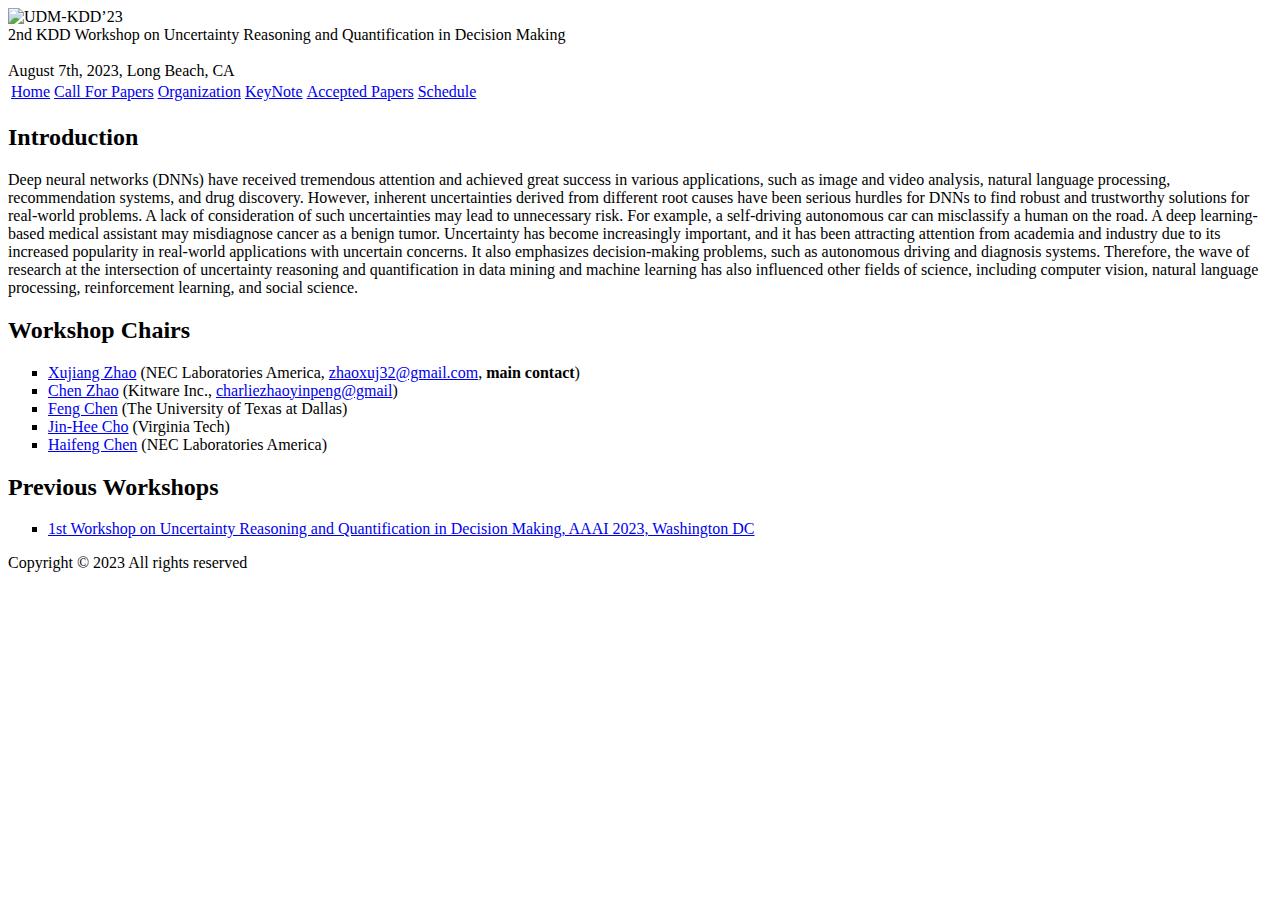
==== index.html @ eb5d6d35 "Add files via upload" ====
<!DOCTYPE html>
<html lang='en'>

<head>
    <base href=".">
    <link rel="shortcut icon" type="image/png" href="assets/favicon.png"/>
    <link rel="stylesheet" type="text/css" media="all" href="assets/main.css"/>
    <meta name="description" content="Conference Template">
    <meta name="resource-type" content="document">
    <meta name="distribution" content="global">
    <meta name="KeyWords" content="Conference">
    <title>UDM-KDD’23</title>
</head>

<body>

    <div class="banner">
        <img src="assets/banner-2.jpg" alt="UDM-KDD’23", width="1000" height="500">
        <div class="centered">
            2nd KDD Workshop on Uncertainty Reasoning and Quantification in Decision Making <br><br> August 7th, 2023, Long Beach, CA 
        </div>
    </div>

    <table class="navigation">
        <tr>
            <td class="navigation">
                <a class="current" title="Workshop Home Page" href=".">Home</a>
            </td>
            <td class="navigation">
                <a title="Call For Papers" href="cfp">Call For Papers</a>
            </td>
            <td class="navigation">
                <a title="Organization" href="organization">Organization</a> 
            </td>
            <td class="navigation">
                <a title="KeyNote" href="keynote">KeyNote</a>
            </td>
            <td class="navigation">
                <a title="Accepted Papers" href="ap">Accepted Papers</a>
            </td>
            <td class="navigation">
                <a title="Schedule" href="schedule">Schedule</a>
            </td>
        </tr>
    </table>

    <h2>Introduction</h2>
    <p>
        Deep neural networks (DNNs) have received tremendous attention and achieved great success in various applications, such as image and video analysis, natural language processing, recommendation systems, and drug discovery. However, inherent uncertainties derived from different root causes have been serious hurdles for DNNs to find robust and trustworthy solutions for real-world problems. A lack of consideration of such uncertainties may lead to unnecessary risk. For example, a self-driving autonomous car can misclassify a human on the road. A deep learning-based medical assistant may misdiagnose cancer as a benign tumor. Uncertainty has become increasingly important, and it has been attracting attention from academia and industry due to its increased popularity in real-world applications with uncertain concerns. It also emphasizes decision-making problems, such as autonomous driving and diagnosis systems. Therefore, the wave of research at the intersection of uncertainty reasoning and quantification in data mining and machine learning has also influenced other fields of science, including computer vision, natural language processing, reinforcement learning, and social science. 
    </p>


    <h2>Workshop Chairs</h2>
        <ul>
            <li style="list-style-type:square"><a href = "https://zxj32.github.io/">Xujiang Zhao</a> (NEC Laboratories America, <a href = "mailto: zhaoxuj32@gmail.com">zhaoxuj32@gmail.com</a>, <strong>main contact</strong>)</li>
            <li style="list-style-type:square"><a href = "https://charliezhaoyinpeng.github.io/homepage/">Chen Zhao</a> (Kitware Inc., <a href = "mailto: charliezhaoyinpeng@gmail">charliezhaoyinpeng@gmail</a>)</li>
            <li style="list-style-type:square"><a href = "https://personal.utdallas.edu/~fxc190007/">Feng Chen</a> (The University of Texas at Dallas)</li>
            <li style="list-style-type:square"><a href = "https://people.cs.vt.edu/~jicho/">Jin-Hee Cho</a> (Virginia Tech)</li>
            <li style="list-style-type:square"><a href = "https://haifengchen.gitlab.io/intro/">Haifeng Chen</a> (NEC Laboratories America)</li>
        </ul>


    <h2>Previous Workshops</h2>
        <ul>
            <li style="list-style-type:square"><a href = "https://charliezhaoyinpeng.github.io/UDM-AAAI23/">1st Workshop on Uncertainty Reasoning and Quantification in Decision Making, AAAI 2023, Washington DC</a> </li>
        </ul>


    <!-- <h2>Workshop Gallery</h2>
        <div class="row">
          <div class="column">
            <img src="assets/pic1.jpg" alt="Snow" style="width:100%">
          </div>
          <div class="column">
            <img src="assets/pic2.jpg" alt="Forest" style="width:100%">
          </div>
          <div class="column">
            <img src="assets/pic3.jpg" alt="Mountains" style="width:100%">
          </div>
        </div> -->

    <!-- <h2>Announcement</h2>    
    <p>
        All AAAI Workshops will be held Monday and Tuesday, February 13-14, 2023. The final schedule for this workshop (UDM-AAAI'23) will be available in November.
    </p> -->


    <footer>
        Copyright &copy; 2023 All rights reserved
    </footer>

</body>
</html>
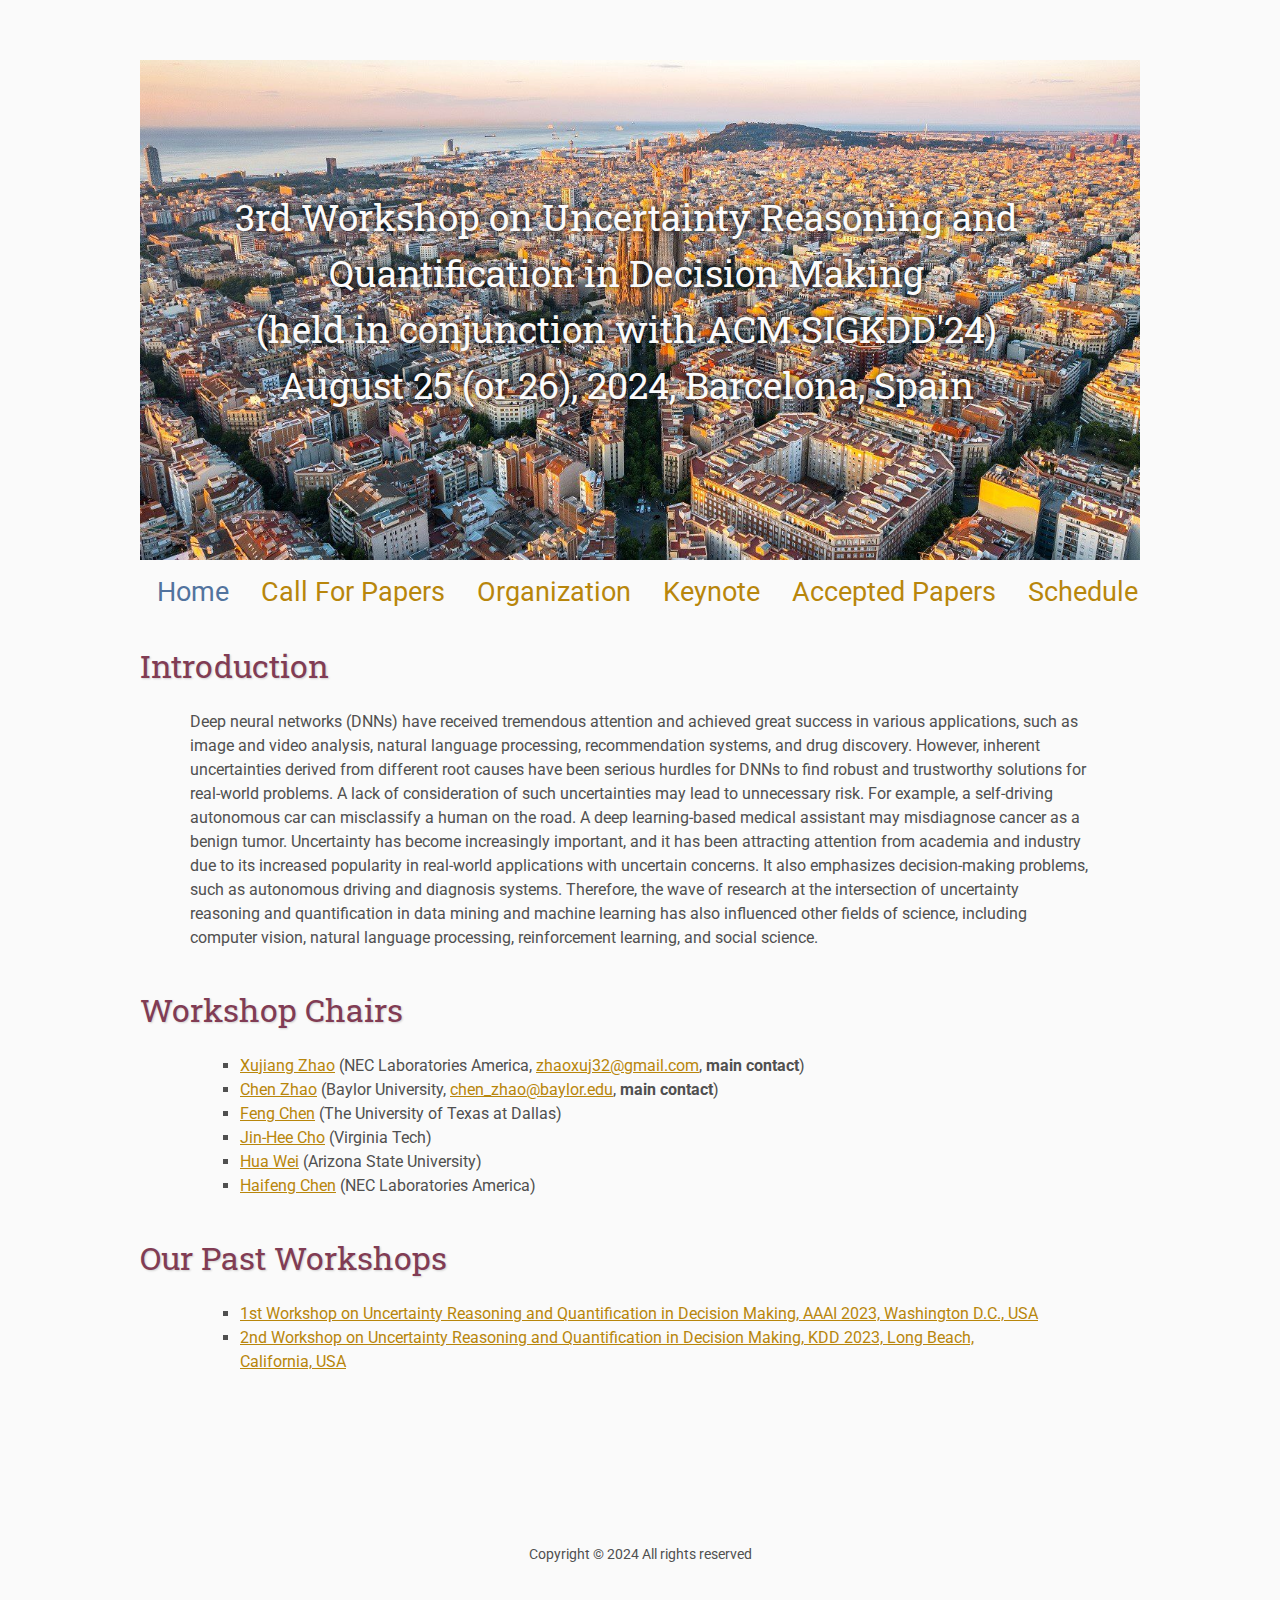
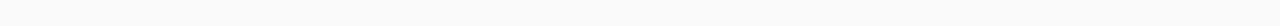
==== commit a68ba3dd: "Update index.html" ====
--- a/index.html
+++ b/index.html
@@ -9,15 +9,17 @@
     <meta name="resource-type" content="document">
     <meta name="distribution" content="global">
     <meta name="KeyWords" content="Conference">
-    <title>UDM-KDD’23</title>
+    <title>UDM-KDD’24</title>
 </head>
 
 <body>
 
     <div class="banner">
-        <img src="assets/banner-2.jpg" alt="UDM-KDD’23", width="1000" height="500">
+        <img src="assets/banner-2.jpg" alt="UDM-KDD’24", width="1000" height="500">
         <div class="centered">
-            2nd KDD Workshop on Uncertainty Reasoning and Quantification in Decision Making <br><br> August 7th, 2023, Long Beach, CA 
+            3rd Workshop on Uncertainty Reasoning and Quantification in Decision Making <br>
+            (held in conjunction with ACM SIGKDD'24)<br>
+            August 25 (or 26), 2024, Barcelona, Spain
         </div>
     </div>
 
@@ -33,7 +35,7 @@
                 <a title="Organization" href="organization">Organization</a> 
             </td>
             <td class="navigation">
-                <a title="KeyNote" href="keynote">KeyNote</a>
+                <a title="Keynote" href="keynote">Keynote</a>
             </td>
             <td class="navigation">
                 <a title="Accepted Papers" href="ap">Accepted Papers</a>
@@ -46,23 +48,29 @@
 
     <h2>Introduction</h2>
     <p>
-        Deep neural networks (DNNs) have received tremendous attention and achieved great success in various applications, such as image and video analysis, natural language processing, recommendation systems, and drug discovery. However, inherent uncertainties derived from different root causes have been serious hurdles for DNNs to find robust and trustworthy solutions for real-world problems. A lack of consideration of such uncertainties may lead to unnecessary risk. For example, a self-driving autonomous car can misclassify a human on the road. A deep learning-based medical assistant may misdiagnose cancer as a benign tumor. Uncertainty has become increasingly important, and it has been attracting attention from academia and industry due to its increased popularity in real-world applications with uncertain concerns. It also emphasizes decision-making problems, such as autonomous driving and diagnosis systems. Therefore, the wave of research at the intersection of uncertainty reasoning and quantification in data mining and machine learning has also influenced other fields of science, including computer vision, natural language processing, reinforcement learning, and social science. 
+        Deep neural networks (DNNs) have received tremendous attention and achieved great success in various applications, such as image and video analysis, natural language processing, recommendation systems, and drug discovery. 
+        However, inherent uncertainties derived from different root causes have been serious hurdles for DNNs to find robust and trustworthy solutions for real-world problems. 
+        A lack of consideration of such uncertainties may lead to unnecessary risk. For example, a self-driving autonomous car can misclassify a human on the road. 
+        A deep learning-based medical assistant may misdiagnose cancer as a benign tumor. Uncertainty has become increasingly important, and it has been attracting attention from academia and industry due to its increased popularity in real-world applications with uncertain concerns. 
+        It also emphasizes decision-making problems, such as autonomous driving and diagnosis systems. Therefore, the wave of research at the intersection of uncertainty reasoning and quantification in data mining and machine learning has also influenced other fields of science, including computer vision, natural language processing, reinforcement learning, and social science. 
     </p>
 
 
     <h2>Workshop Chairs</h2>
         <ul>
             <li style="list-style-type:square"><a href = "https://zxj32.github.io/">Xujiang Zhao</a> (NEC Laboratories America, <a href = "mailto: zhaoxuj32@gmail.com">zhaoxuj32@gmail.com</a>, <strong>main contact</strong>)</li>
-            <li style="list-style-type:square"><a href = "https://charliezhaoyinpeng.github.io/homepage/">Chen Zhao</a> (Kitware Inc., <a href = "mailto: charliezhaoyinpeng@gmail">charliezhaoyinpeng@gmail</a>)</li>
+            <li style="list-style-type:square"><a href = "https://charliezhaoyinpeng.github.io/homepage/">Chen Zhao</a> (Baylor University, <a href = "mailto: chen_zhao@baylor.edu">chen_zhao@baylor.edu</a>, <strong>main contact</strong>)</li>
             <li style="list-style-type:square"><a href = "https://personal.utdallas.edu/~fxc190007/">Feng Chen</a> (The University of Texas at Dallas)</li>
             <li style="list-style-type:square"><a href = "https://people.cs.vt.edu/~jicho/">Jin-Hee Cho</a> (Virginia Tech)</li>
+            <li style="list-style-type:square"><a href = "https://www.public.asu.edu/~hwei27/index.html">Hua Wei</a> (Arizona State University)</li>
             <li style="list-style-type:square"><a href = "https://haifengchen.gitlab.io/intro/">Haifeng Chen</a> (NEC Laboratories America)</li>
         </ul>
 
 
-    <h2>Previous Workshops</h2>
+    <h2>Our Past Workshops</h2>
         <ul>
-            <li style="list-style-type:square"><a href = "https://charliezhaoyinpeng.github.io/UDM-AAAI23/">1st Workshop on Uncertainty Reasoning and Quantification in Decision Making, AAAI 2023, Washington DC</a> </li>
+            <li style="list-style-type:square"><a href = "https://charliezhaoyinpeng.github.io/UDM-AAAI23/">1st Workshop on Uncertainty Reasoning and Quantification in Decision Making, AAAI 2023, Washington D.C., USA</a> </li>
+            <li style="list-style-type:square"><a href = "https://charliezhaoyinpeng.github.io/UDM-KDD23/">2nd Workshop on Uncertainty Reasoning and Quantification in Decision Making, KDD 2023, Long Beach, California, USA</a> </li>
         </ul>
 
 
@@ -86,7 +94,7 @@
 
 
     <footer>
-        Copyright &copy; 2023 All rights reserved
+        Copyright &copy; 2024 All rights reserved
     </footer>
 
 </body>
--- a/assets/main.css
+++ b/assets/main.css
@@ -0,0 +1,130 @@
+/* main.css */
+
+/* These are the colors and fonts used throughout the webpage.
+ * I've listed them here so that a user may easily
+ * do a search-and-replace for these to change the site theme.
+ *   'Roboto',sans-serif; Font for the title text
+ *   'Roboto-Slab',serif; Font for the body text 
+ *   #fafafa; Background color of the site
+ *   #505050; Foreground (text) color of the site
+ *   #52739e; Navy, "Template" in the logo, current page in navigation, special titles in the Program
+ *   #b2132e; Reddish, "Conference" in the logo, hover color for links
+ *   #813c54; Heading color, titles in the Program
+ *   #b8860b; Dark Goldenrod, color for links
+ */
+
+@import url('https://fonts.googleapis.com/css?family=Roboto%7CRoboto+Slab');
+
+*{
+    border:0;
+    font:inherit;
+    font-size:1em;
+    margin:0;
+    padding:0;
+    vertical-align:baseline;
+}
+
+body{
+    background-color: #fafafa;
+    background-size: cover;
+    background-attachment: fixed;
+    color: #505050; 
+    text-align:left;
+    font-family:'Roboto',sans-serif;
+    font-size:1em;
+    line-height:1.5em;
+    margin: 60px auto;
+    width: 1000px;
+}
+
+a{color: #b8860b; text-decoration:none;}
+a.current{color: #52739e;}
+a.current:hover{color: #e82945;}
+a:hover{color: #b2132e;}
+a:active{color: #e82945;}
+h1,h2,h3,h4{clear:left; color: #813c54; margin:1.5em 0em 1em 0em; font-family:'Roboto Slab',serif; text-shadow: 1px 1px 2px #d0d0d0;}
+h1{font-size:2.67em;}
+h2{font-size:2.00em;}
+h3{font-size:1.67em;}
+h4{font-size:1.33em;}
+p{list-style:none; margin:24px auto 24px auto; padding:0px; width:900px; text-align:left;}
+li a, p a {text-decoration:underline; text-decoration-color:#b8860b;}
+ul{list-style:none; margin:24px auto 24px auto; padding:0px; width:800px; text-align:left;}
+ul li{list-style:none; margin:0px auto 0px auto; padding:0px; text-align:left;}
+i,em{font-style:italic;}
+b,strong{font-weight:bold;}
+sup{
+    vertical-align: super;
+    font-size: 0.8em;
+    line-height: 0;
+}
+sub{
+    vertical-align: sub;
+    font-size: 0.8em;
+    line-height: 0;
+}
+table{
+    width: 1000px;
+    margin: 12px auto 24px auto;
+    float: center;
+    /* UNCOMMENT THIS FOR DEBUGGING THE ALIGNMENT */
+    /*border: 1px solid black;*/
+}
+th,td{
+    text-align: left;
+    /* UNCOMMENT THIS FOR DEBUGGING THE ALIGNMENT */
+    /*border: 1px solid black;*/
+}
+
+/* Website Banner */
+.banner {position: relative; font-family:'Roboto Slab',serif;}
+.top-left {font-size:5.33em; color: #505050; background: #fafafa; text-align: center; width: 1000px; height: 67px; position: absolute; padding: 36px 0 0 0; top: 0px;}
+.bottom-right {font-size:2.33em; color: #fafafa; line-height: 1.5em; width: auto; height: 100px; padding: 0px 27px 27px 0px; text-align: right; position: absolute; bottom: 0px; right: 0px; text-shadow: 0px 0px 6px #000000;}
+.centered {font-size:2.33em; color: #fafafa; line-height: 1.5em; width: auto; height: 100px; padding: 0px 27px 27px 0px; text-align: center; position: absolute; bottom: 250px; text-shadow: 0px 0px 6px #000000;}
+
+/* Conference Title Logo */
+.title1{color: #b2132e; text-shadow: 1px 1px 3px #c0c0c0;} 
+.title2{color: #52739e; text-shadow: 1px 1px 3px #c0c0c0;}
+.year{color: #505050; font-size:0.67em; font-weight: lighter;}
+
+/* Navigation Links (Home, Registration, etc) */
+table.navigation{width:800px;}
+td.navigation{font-size:1.67em; white-space:nowrap; width:20%; text-align:center; vertical-align:middle; padding:0px 15px 0px 15px;}
+
+/* Sponsor Images */
+table.sponsors{width:800px;}
+td.sponsor{white-space:normal; word-break: break-all; width:30%; text-align:left; vertical-align:middle; padding:0px 0px 0px 10px;}
+td.sponsor img{width: 70%}
+
+/* The Table on the Program Page */
+td.room{padding: 4px 12px 4px 4px; width: 90%; vertical-align:bottom; font-size:1.67em; color: #52739e; height:32px;}
+td.date{white-space:nowrap; width:130px; text-align:right; vertical-align:top; padding:4px 16px 0px 0px;}
+td.title{padding: 4px 12px 4px 4px; width: 90%; vertical-align:top; font-size:1.5em; color: #813c54; height:32px; font-family:'Roboto Slab',serif; text-shadow: 1px 1px 2px #d0d0d0; }
+td.title-special{padding: 4px 12px 4px 4px; width: 90%; vertical-align:top; font-size:1.67em; color: #52739e; height:32px; font-family:'Roboto Slab',serif; text-shadow: 1px 1px 2px #d0d0d0;}
+td.speaker{padding: 4px 12px 4px 4px; font-style: italic; font-size:1em; max-height:999999px}
+td.abstract{padding: 4px 12px 12px 4px; font-size:1em; max-height:999999px}
+td.abstract img{display: block; margin: 4px auto 8px auto}
+table.plenary{padding-top: 8px; background: #ffffff;}
+
+/* Registration and Directions iframes and Images */
+iframe.registration{display:block; margin:1em auto 2em auto; width:700px; height:1400px; border:none;}
+iframe.directions{display:block; margin:1em auto 2em auto; width:800px; height:400px; border:none;}
+img.center{display:block; width:67%; margin:1em auto 2em auto;}
+
+/* Flyer Images */
+table.flyers{width:800px;}
+td.flyer{white-space:nowrap; width:50%; text-align:center; vertical-align:middle; padding:0px 0px 0px 0px;}
+td.sponsor img{width: 100%}
+
+footer{font-size:0.875em; margin-top:12em; text-align:center;}
+
+/* My hacky way of making the site mobile-friendly */
+@media only screen and (max-width: 1100px) {
+    h2{font-size:3.00em;}
+    p{font-size:1.5em; line-height:1.5em;}
+    th,td,tr{font-size:1.5em; line-height:1.5em;}
+    td.date{font-size:1em; padding-top:0.5em;}
+    td.navigation{font-size:1.5em; padding:0px 20px 0px 20px;}
+    table.footer{font-size:0.33em;}
+}
+
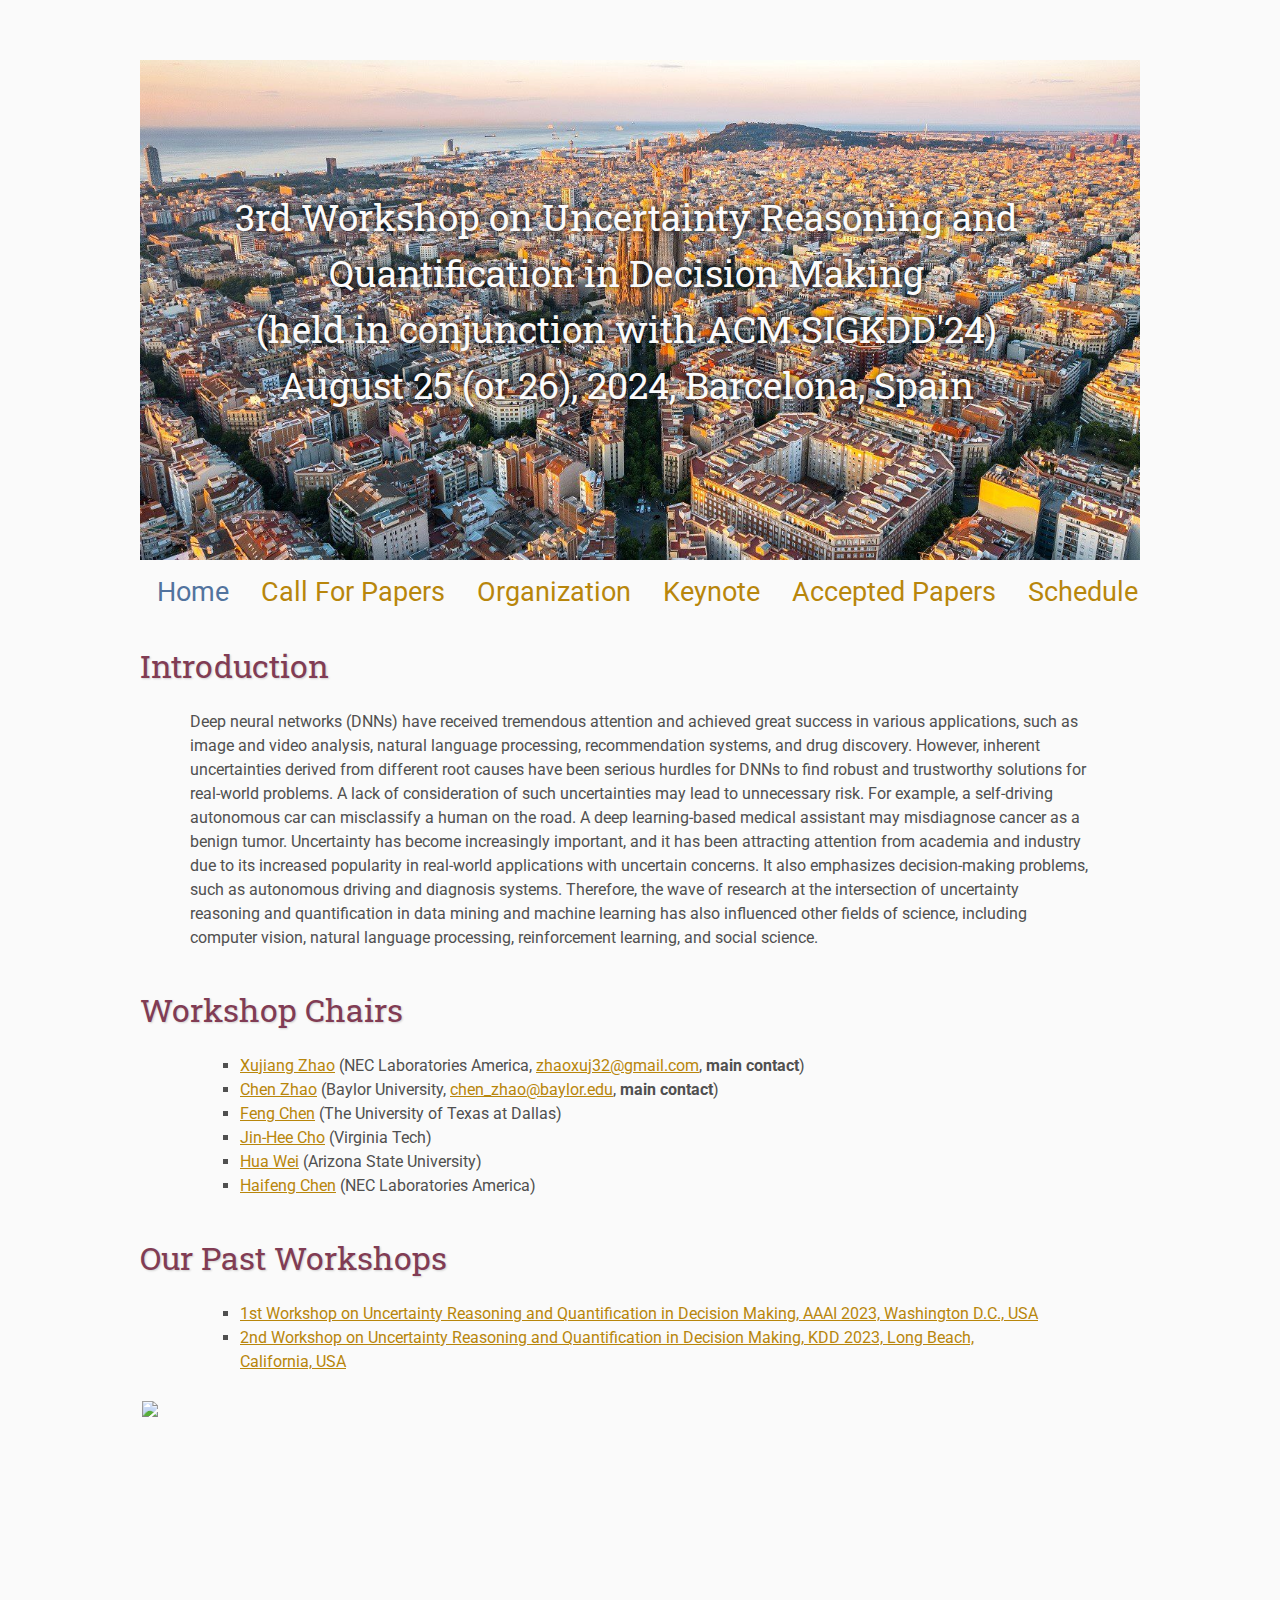
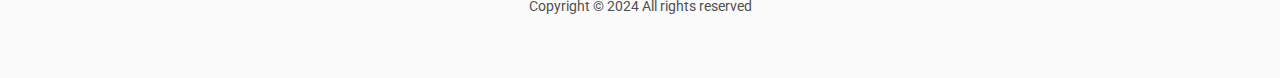
==== commit fc24c475: "Update index.html" ====
--- a/index.html
+++ b/index.html
@@ -93,6 +93,19 @@
     </p> -->
 
 
+    <table cellpadding="0px">
+    	<tbody>
+    		<tr>
+    			<td width="720px"">
+      			<div id="clustrmaps-widget"></div>
+      				<a href="https://mapmyvisitors.com/web/1bvz6"  title="Visit tracker"><img src="https://mapmyvisitors.com/map.png?d=lB5CHRq4YiO6BlKy7Aza4x0Buok2xV4NqqR3-pU8FXM&cl=ffffff" /></a>
+      			<div class="jvectormap-tip"></div>
+    			</td>
+    		</tr>
+    	</tbody>
+    </table>
+    
+
     <footer>
         Copyright &copy; 2024 All rights reserved
     </footer>
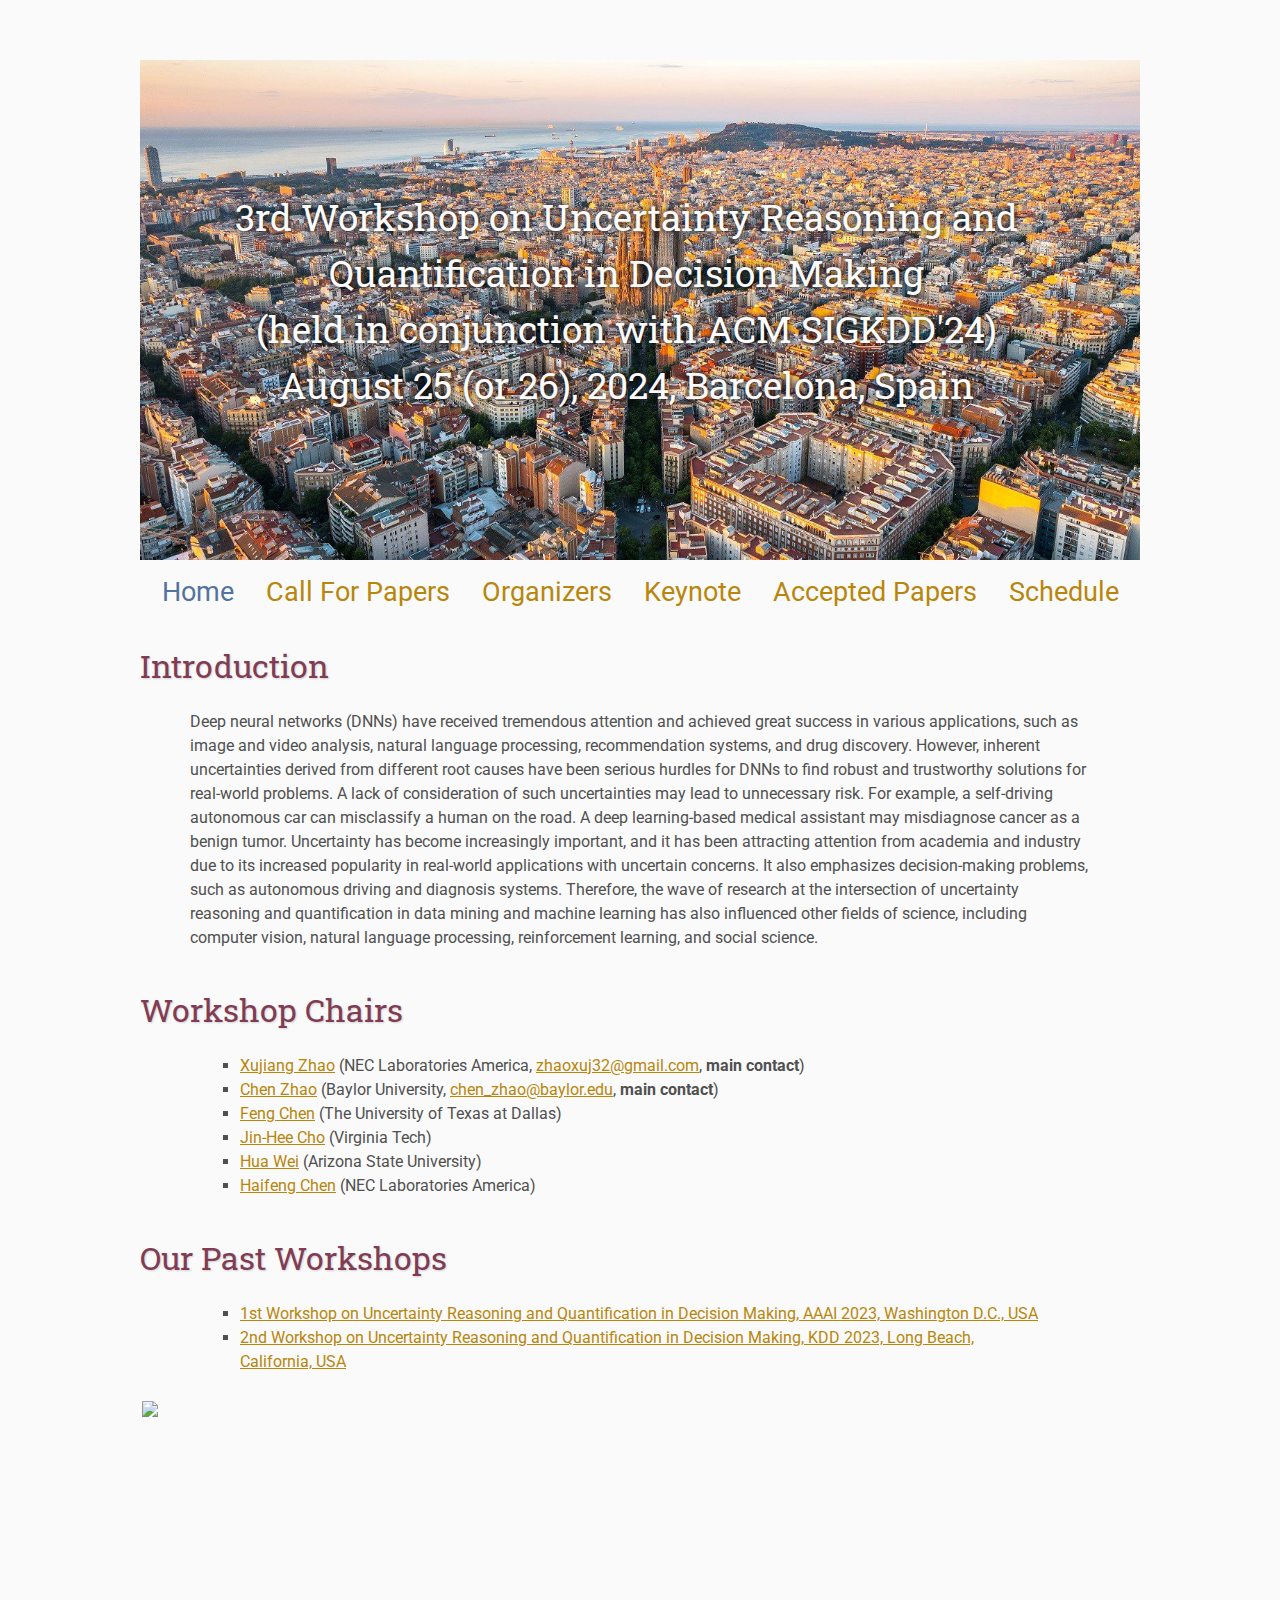
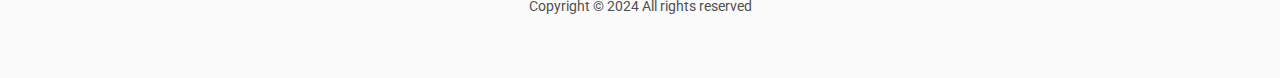
==== commit 6af9830c: "Update index.html" ====
--- a/index.html
+++ b/index.html
@@ -32,7 +32,7 @@
                 <a title="Call For Papers" href="cfp">Call For Papers</a>
             </td>
             <td class="navigation">
-                <a title="Organization" href="organization">Organization</a> 
+                <a title="Organizers" href="Organizers">Organizers</a> 
             </td>
             <td class="navigation">
                 <a title="Keynote" href="keynote">Keynote</a>
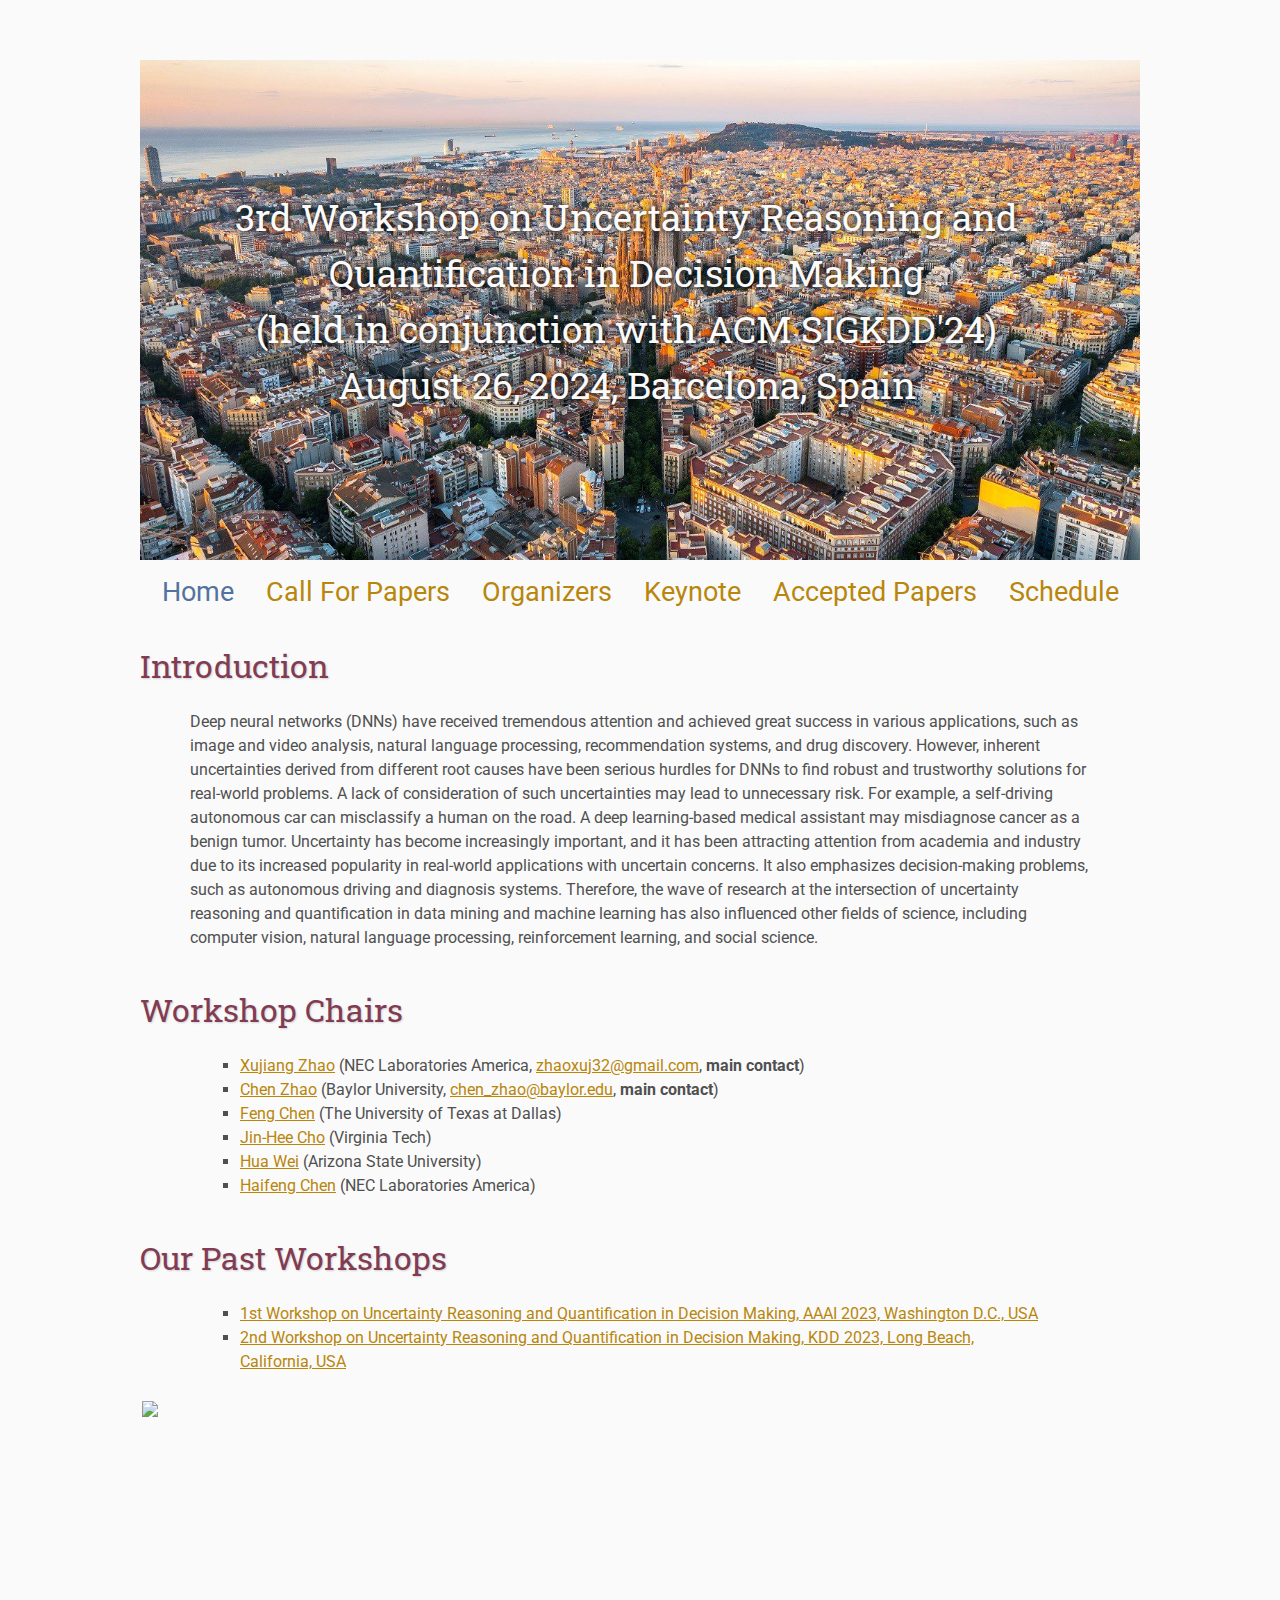
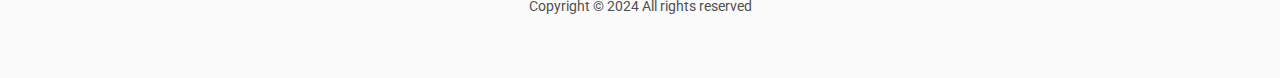
==== commit ced0b28c: "Update index.html" ====
--- a/index.html
+++ b/index.html
@@ -19,7 +19,7 @@
         <div class="centered">
             3rd Workshop on Uncertainty Reasoning and Quantification in Decision Making <br>
             (held in conjunction with ACM SIGKDD'24)<br>
-            August 25 (or 26), 2024, Barcelona, Spain
+            August 26, 2024, Barcelona, Spain
         </div>
     </div>
 
@@ -32,7 +32,7 @@
                 <a title="Call For Papers" href="cfp">Call For Papers</a>
             </td>
             <td class="navigation">
-                <a title="Organizers" href="Organizers">Organizers</a> 
+                <a title="Organizers" href="organization">Organizers</a> 
             </td>
             <td class="navigation">
                 <a title="Keynote" href="keynote">Keynote</a>
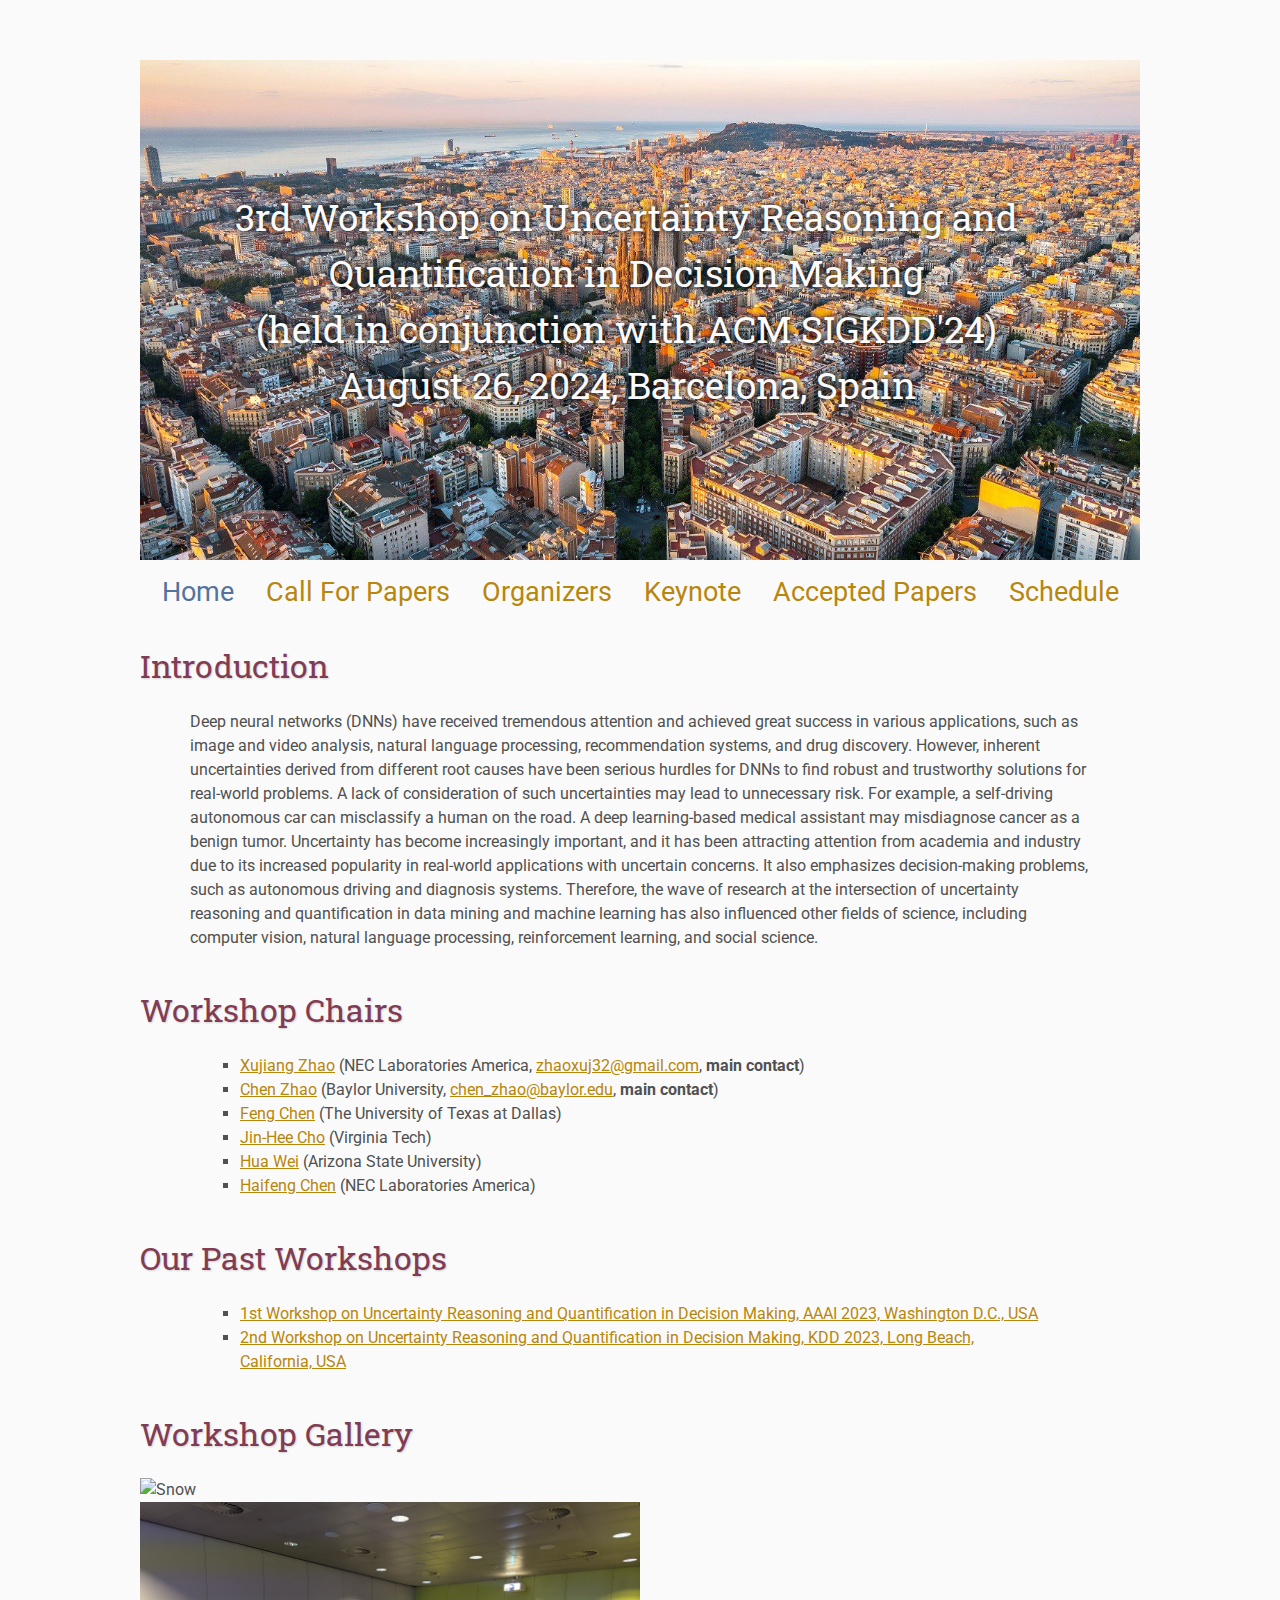
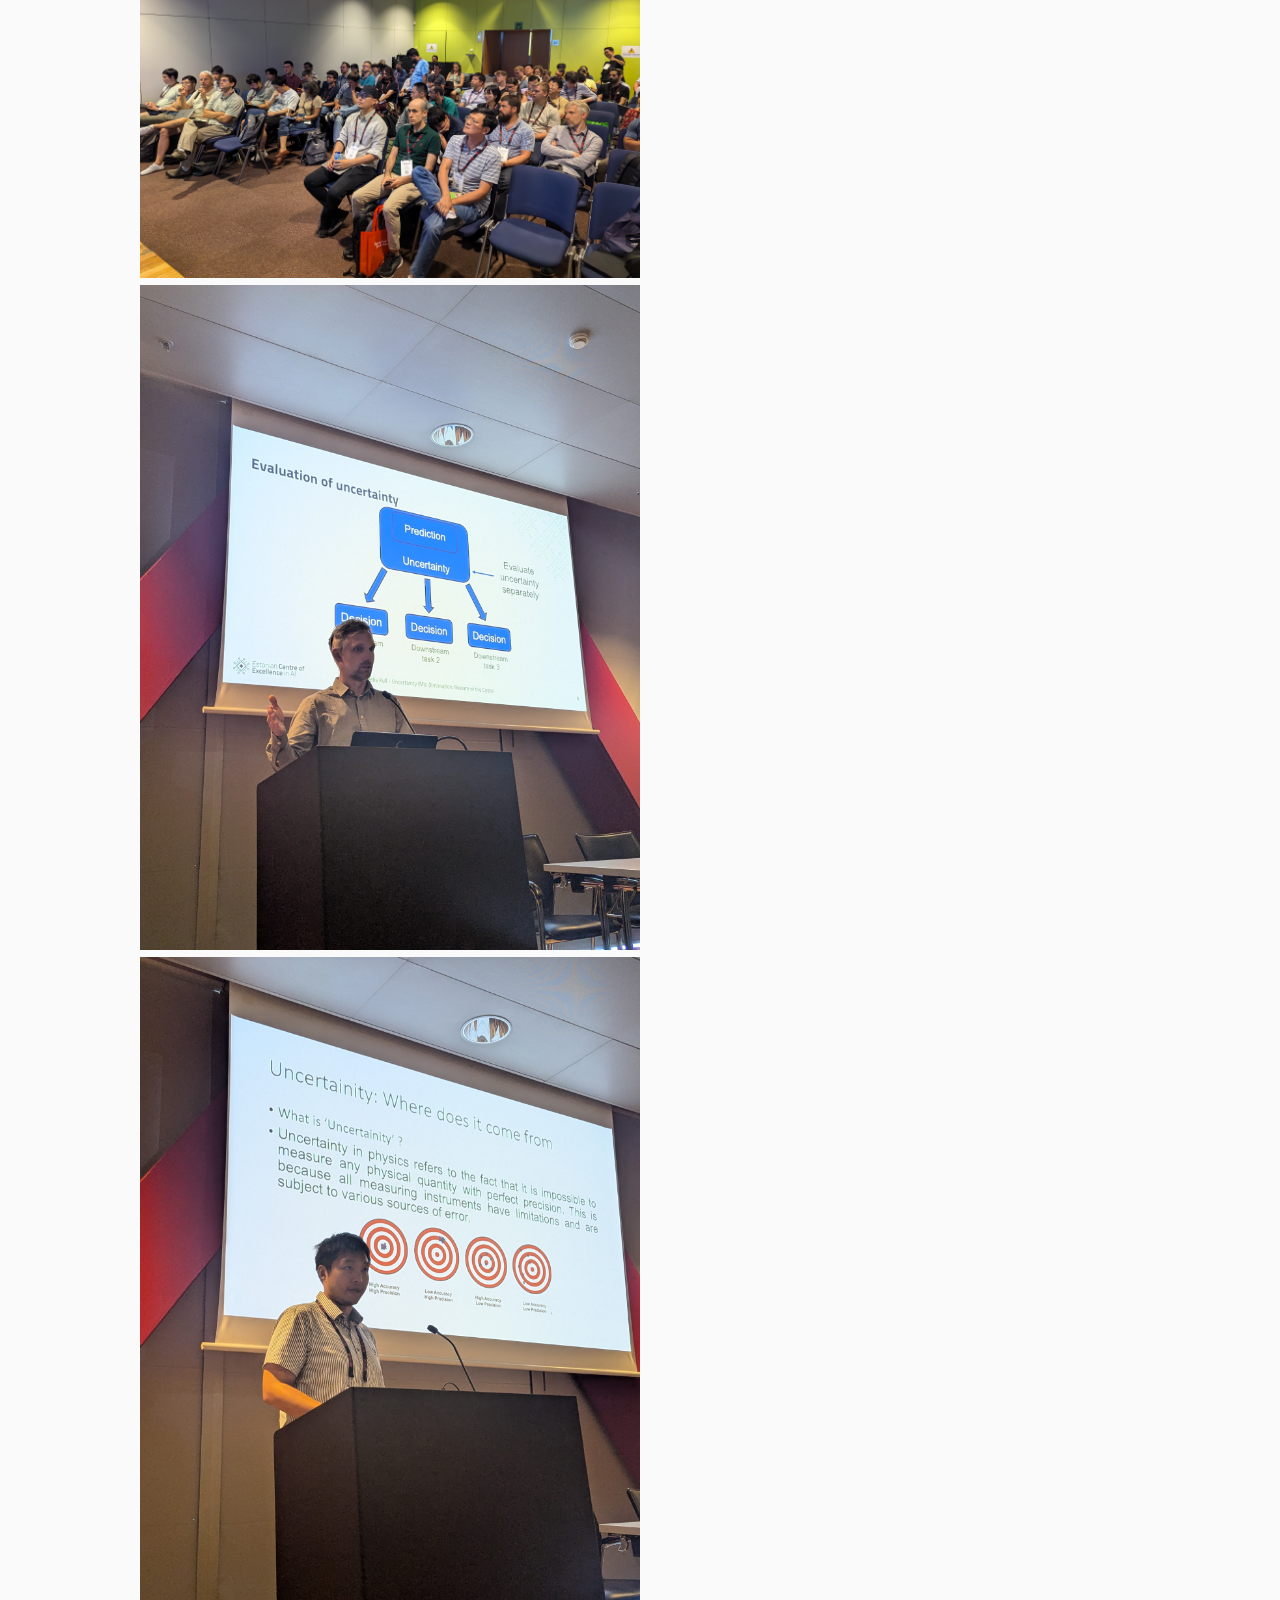
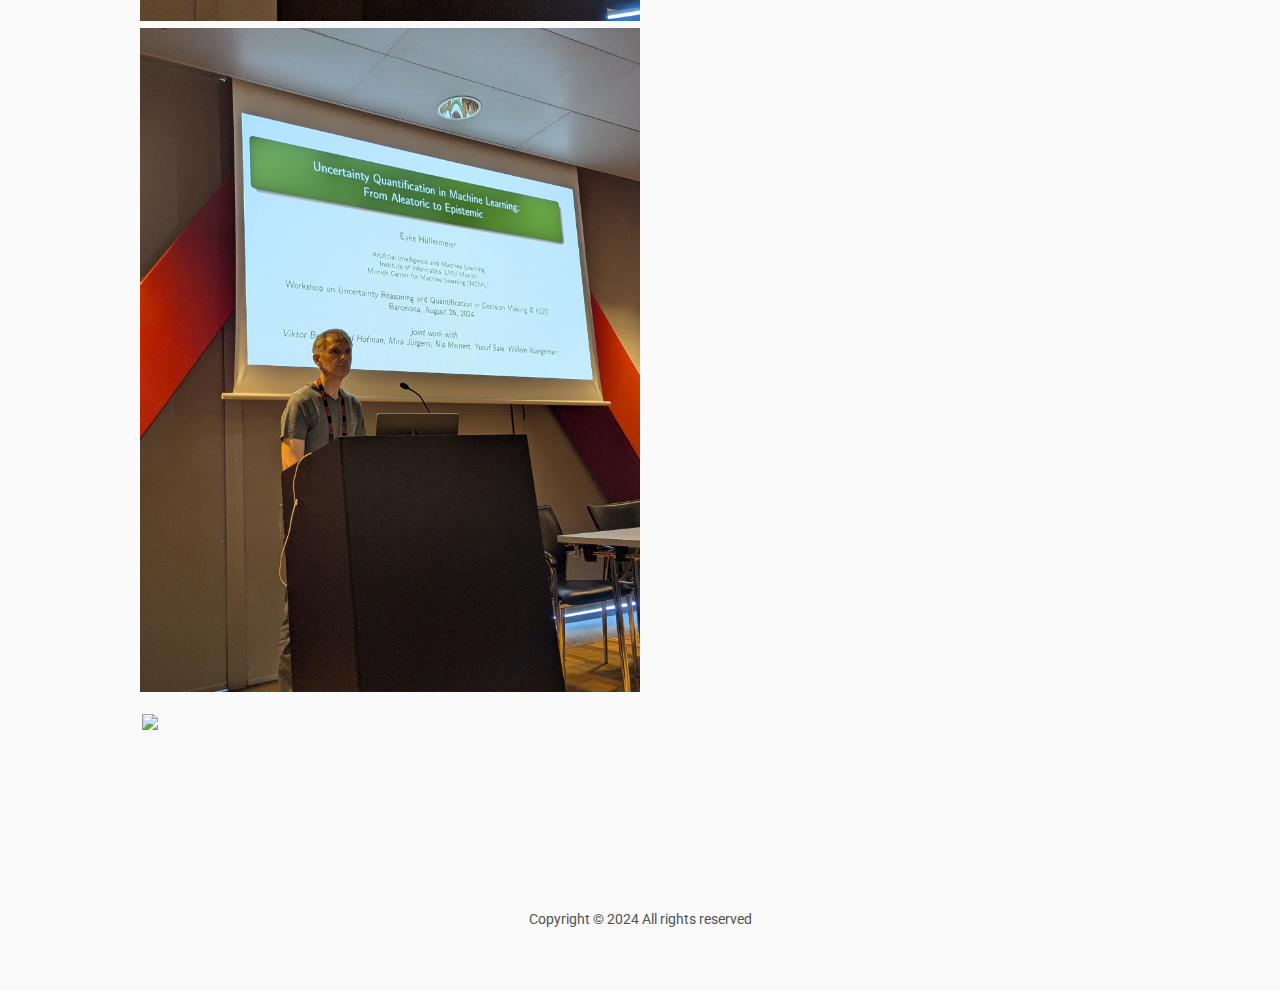
==== commit 60689587: "Update index.html" ====
--- a/index.html
+++ b/index.html
@@ -74,18 +74,24 @@
         </ul>
 
 
-    <!-- <h2>Workshop Gallery</h2>
+    <h2>Workshop Gallery</h2>
         <div class="row">
           <div class="column">
-            <img src="assets/pic1.jpg" alt="Snow" style="width:100%">
+            <img src="assets/gallery1.jpg" alt="Snow" style="width:50%">
           </div>
           <div class="column">
-            <img src="assets/pic2.jpg" alt="Forest" style="width:100%">
+            <img src="assets/gallery2.jpg" alt="Forest" style="width:50%">
           </div>
           <div class="column">
-            <img src="assets/pic3.jpg" alt="Mountains" style="width:100%">
+            <img src="assets/gallery3.jpg" alt="Mountains" style="width:50%">
           </div>
-        </div> -->
+            <div class="column">
+            <img src="assets/gallery4.jpg" alt="Mountains" style="width:50%">
+          </div>
+            <div class="column">
+            <img src="assets/gallery5.jpg" alt="Mountains" style="width:50%">
+          </div>
+        </div>
 
     <!-- <h2>Announcement</h2>    
     <p>
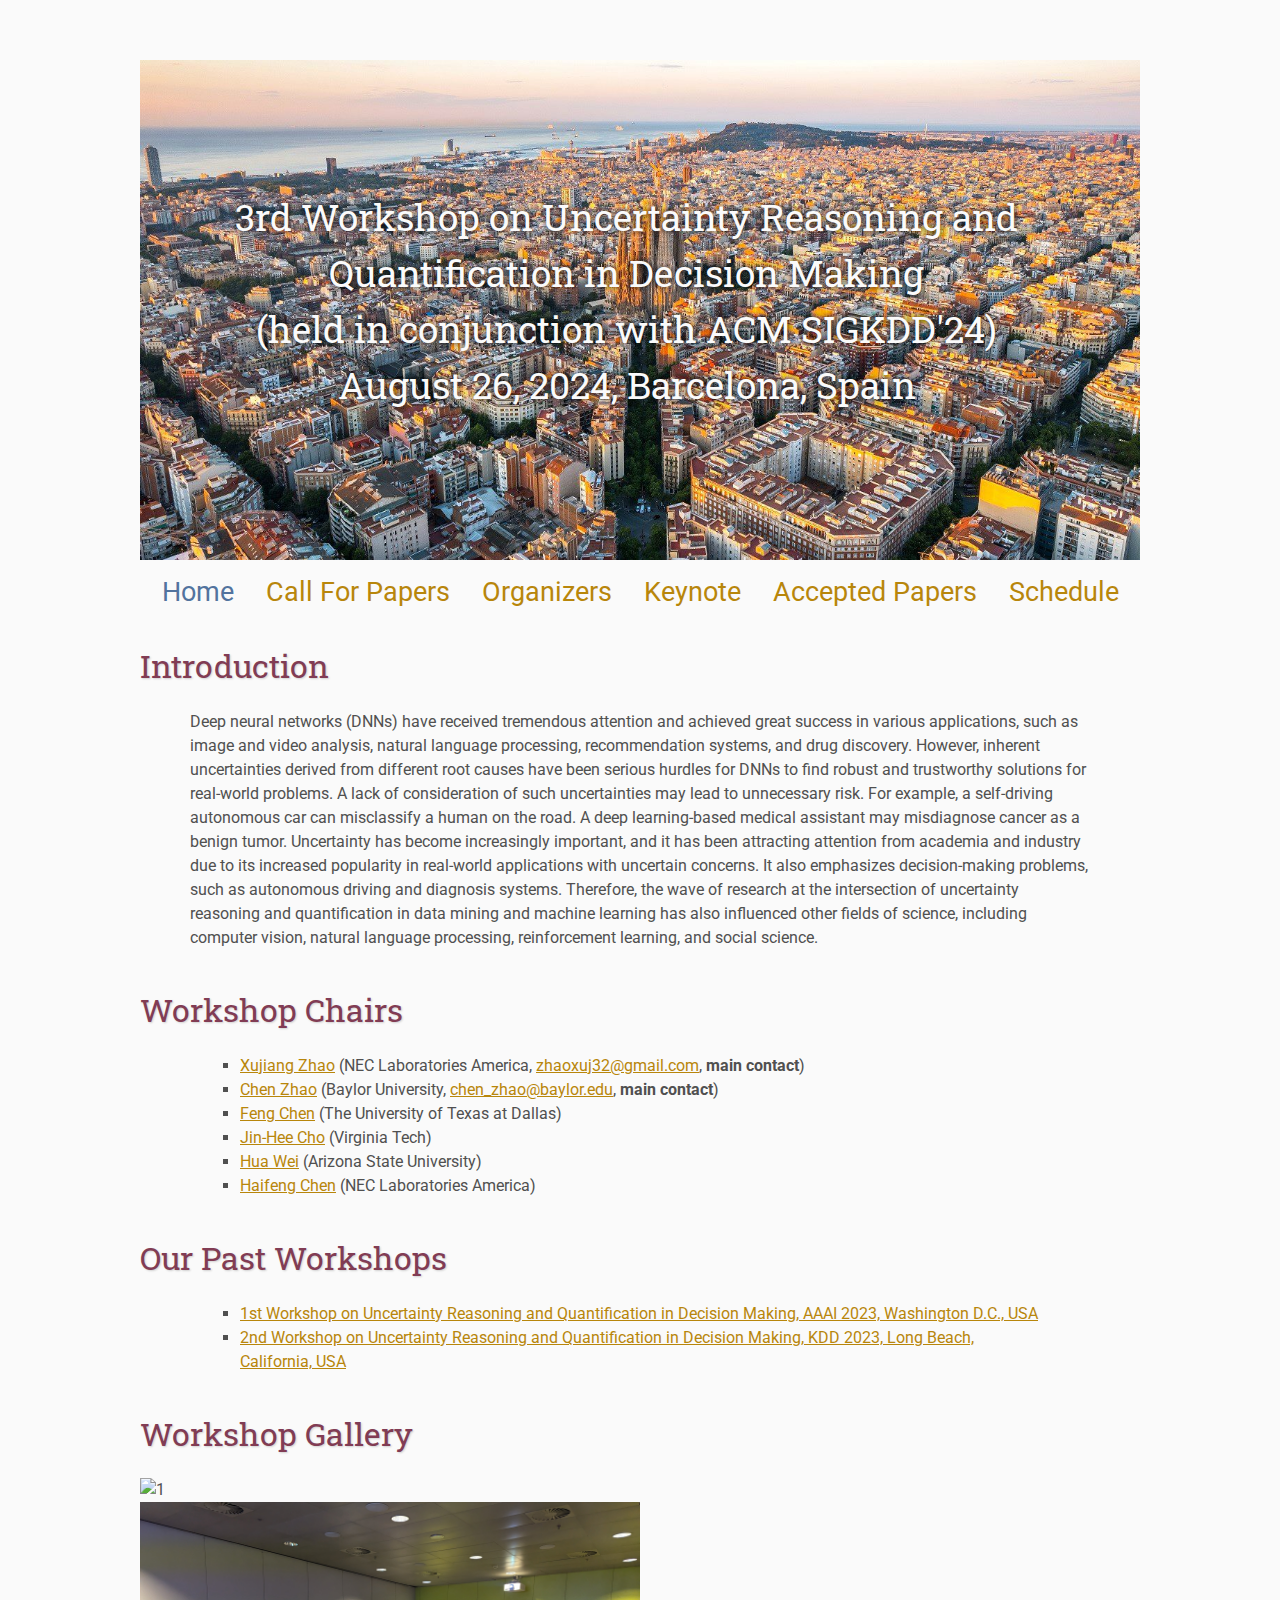
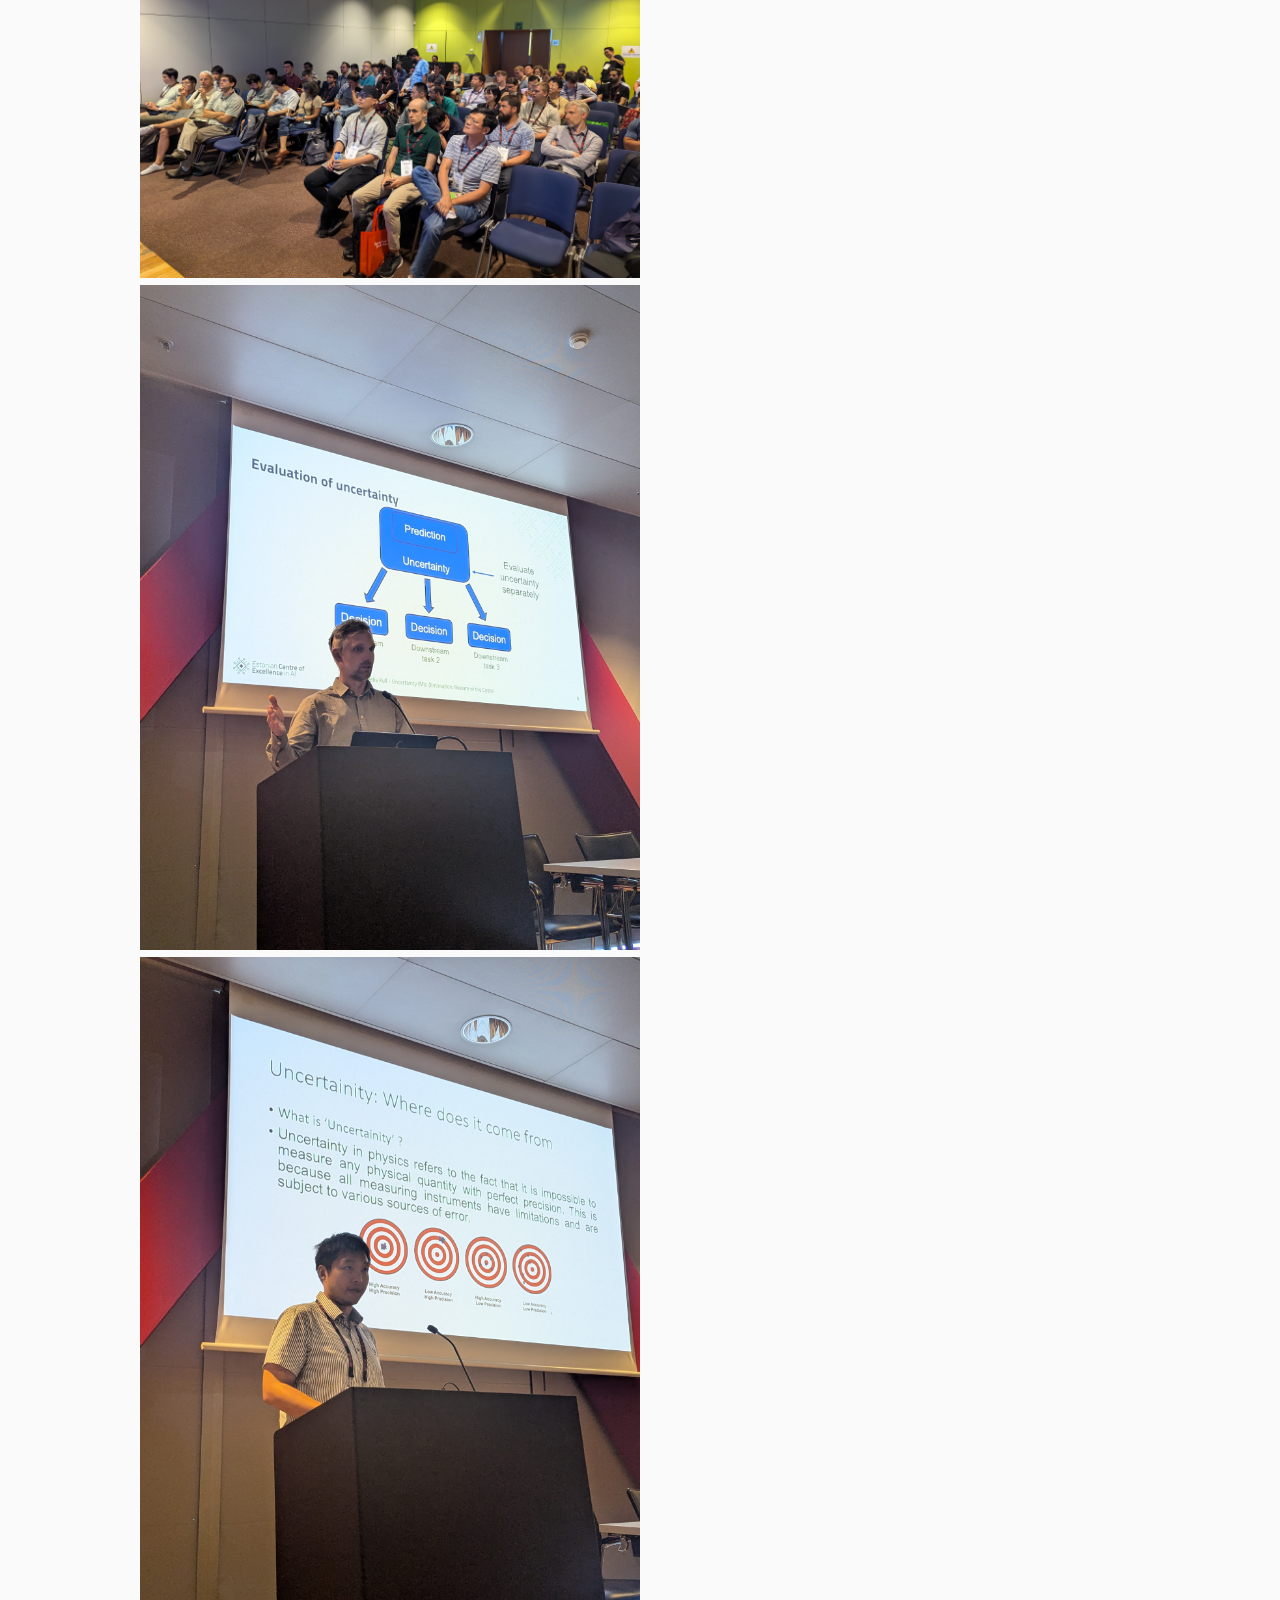
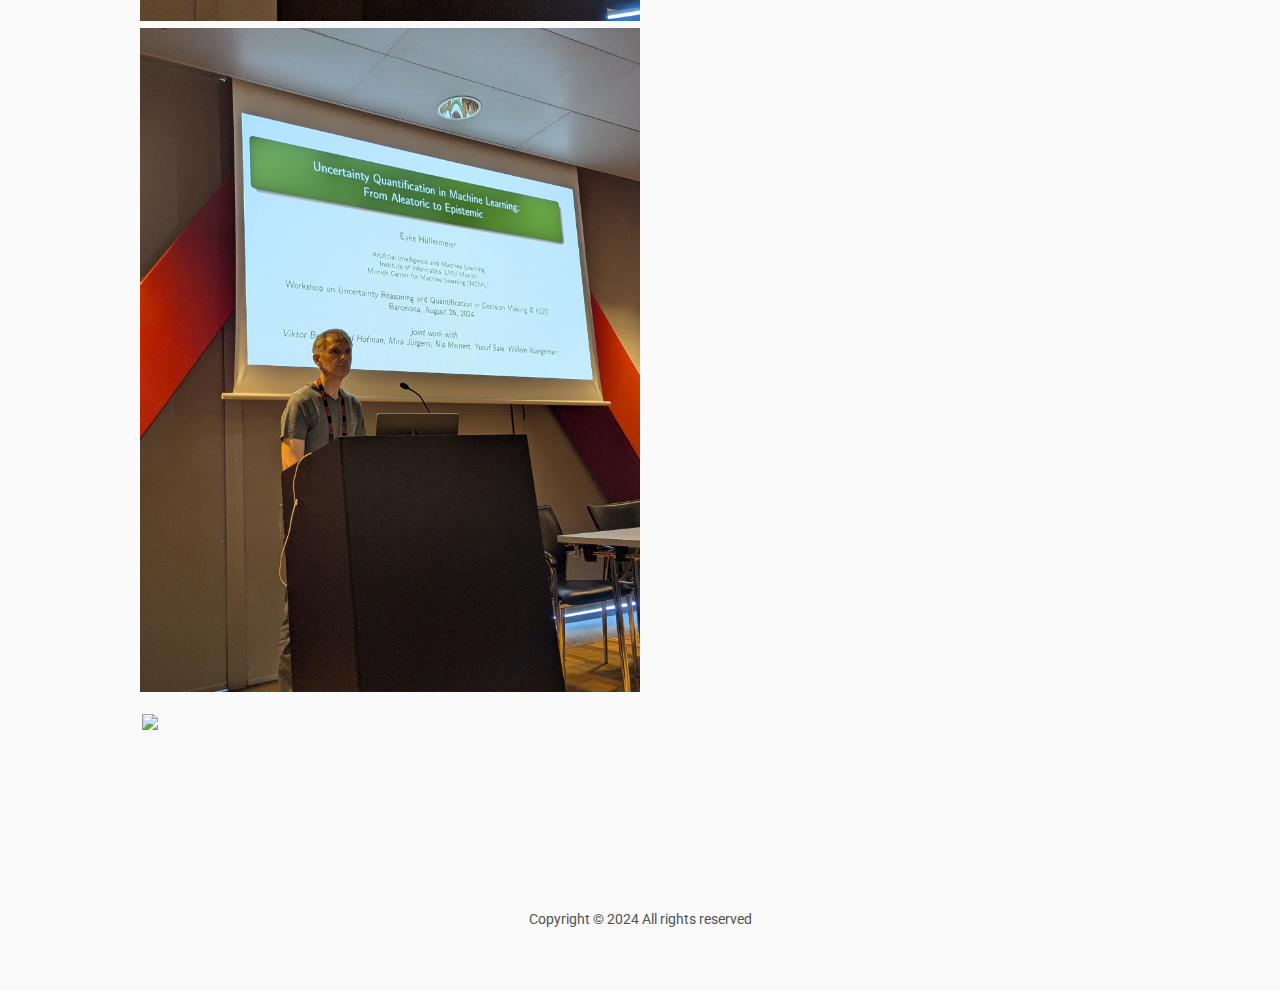
==== commit 4836c39e: "Update index.html" ====
--- a/index.html
+++ b/index.html
@@ -77,19 +77,19 @@
     <h2>Workshop Gallery</h2>
         <div class="row">
           <div class="column">
-            <img src="assets/gallery1.jpg" alt="Snow" style="width:50%">
+            <img src="assets/gallery1.jpg" alt="1" style="width:50%">
           </div>
           <div class="column">
-            <img src="assets/gallery2.jpg" alt="Forest" style="width:50%">
+            <img src="assets/gallery2.jpg" alt="2" style="width:50%">
           </div>
           <div class="column">
-            <img src="assets/gallery3.jpg" alt="Mountains" style="width:50%">
+            <img src="assets/gallery3.jpg" alt="3" style="width:50%">
           </div>
             <div class="column">
-            <img src="assets/gallery4.jpg" alt="Mountains" style="width:50%">
+            <img src="assets/gallery4.jpg" alt="4" style="width:50%">
           </div>
             <div class="column">
-            <img src="assets/gallery5.jpg" alt="Mountains" style="width:50%">
+            <img src="assets/gallery5.jpg" alt="5" style="width:50%">
           </div>
         </div>
 
